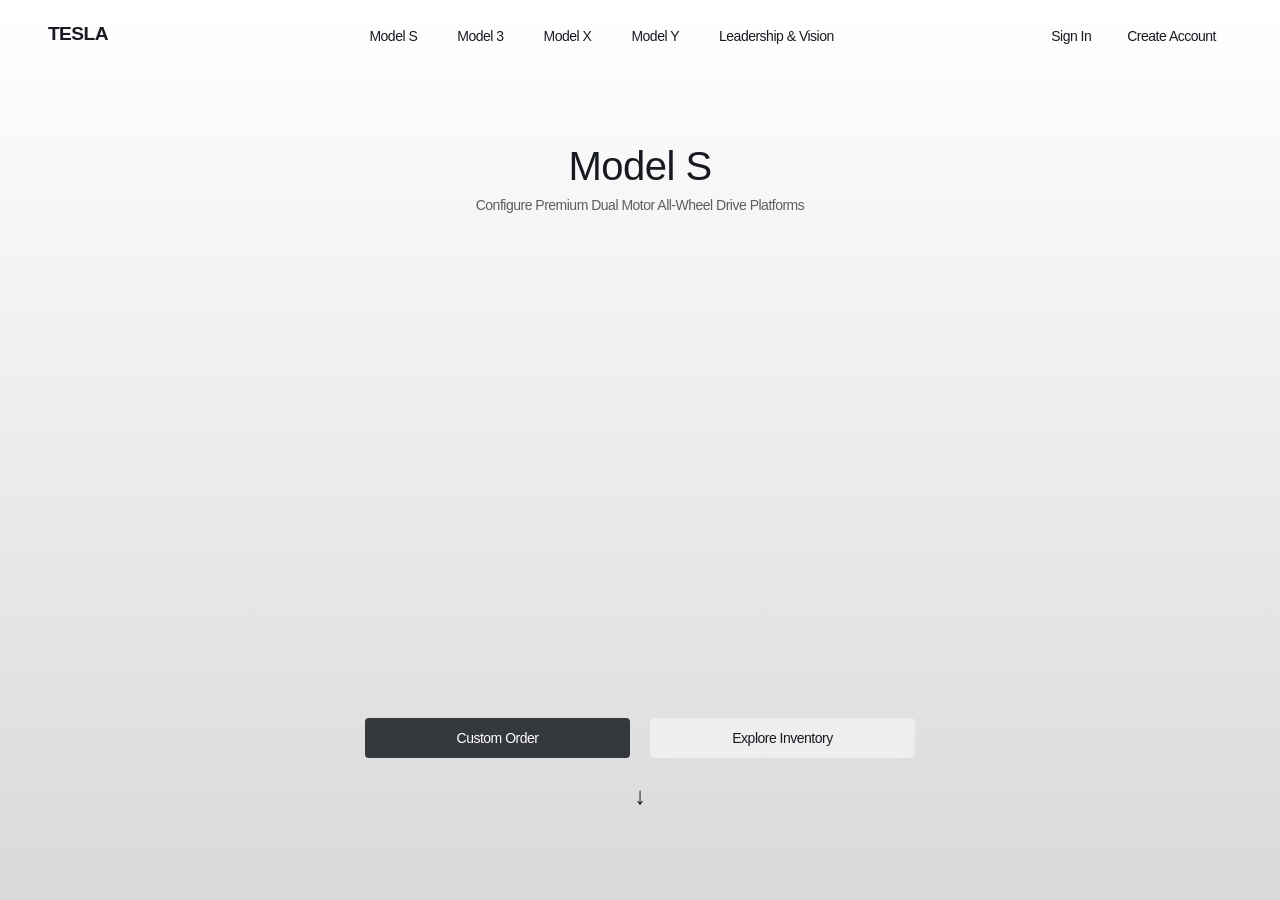
==== index.html @ 96de5355 "initial site" ====
<!DOCTYPE html>
<html lang="en">
<head>
    <meta charset="UTF-8">
    <meta name="viewport" content="width=device-width, initial-scale=1.0">
    <title>Tesla - Electric Cars, Solar & Clean Energy</title>
    <style>
        :root {
            --tesla-dark: #171a20;
            --tesla-white: #ffffff;
            --tesla-gray: #5c5e62;
            --tesla-light: #f4f4f4;
            --transition-smooth: cubic-bezier(0.25, 1, 0.5, 1);
        }

        * {
            margin: 0;
            padding: 0;
            box-sizing: border-box;
            font-family: -apple-system, BlinkMacSystemFont, "Segoe UI", Roboto, Helvetica, Arial, sans-serif;
            letter-spacing: -0.5px;
        }

        body {
            color: var(--tesla-dark);
            background-color: var(--tesla-white);
            overflow-x: hidden;
        }

        /* Top Navigation Header Bar */
        header {
            position: fixed;
            top: 0;
            left: 0;
            width: 100%;
            display: flex;
            justify-content: space-between;
            align-items: center;
            padding: 20px 48px;
            z-index: 10;
            background: transparent;
            transition: background-color 0.3s, backdrop-filter 0.3s;
        }

        .logo svg {
            width: 120px;
            height: 24px;
            fill: var(--tesla-dark);
            transition: fill 0.5s var(--transition-smooth);
        }

        nav.center-nav {
            display: flex;
            gap: 8px;
        }

        nav.center-nav a, nav.right-nav a {
            text-decoration: none;
            color: var(--tesla-dark);
            font-size: 14px;
            font-weight: 500;
            padding: 8px 16px;
            border-radius: 4px;
            transition: background-color 0.3s, color 0.5s;
        }

        nav.center-nav a:hover, nav.right-nav a:hover {
            background-color: rgba(0, 0, 0, 0.05);
        }

        /* Full Screen Snap Layout */
        .scroll-container {
            scroll-snap-type: y mandatory;
            overflow-y: scroll;
            height: 100vh;
        }

        section {
            scroll-snap-align: start;
            height: 100vh;
            width: 100vw;
            position: relative;
            background-size: cover;
            background-position: center;
            display: flex;
            flex-direction: column;
            justify-content: space-between;
            align-items: center;
            padding: 16vh 24px 10vh 24px;
        }

        /* Styled Section Background Arrays using premium clean gradients */
        #model-s {
            background-image: linear-gradient(rgba(255,255,255,0.1), rgba(0,0,0,0.15)), url('https://images.unsplash.com/photo-1617788138017-80ad40651399?auto=format&fit=crop&w=1920&q=80');
        }

        #elon-vision {
            background-image: linear-gradient(rgba(0,0,0,0.4), rgba(0,0,0,0.75)), url('https://images.unsplash.com/photo-1451187580459-43490279c0fa?auto=format&fit=crop&w=1920&q=80');
            color: var(--tesla-white);
        }

        .hero-title {
            text-align: center;
            animation: fadeInUp 1s var(--transition-smooth);
        }

        .hero-title h1 {
            font-size: 40px;
            font-weight: 500;
            margin-bottom: 8px;
        }

        .hero-title p {
            font-size: 14px;
            color: var(--tesla-gray);
        }

        #elon-vision .hero-title p {
            color: var(--tesla-light);
            max-width: 500px;
            margin: 8px auto 0 auto;
            line-height: 1.5;
        }

        /* Call To Action Buttons */
        .cta-container {
            display: flex;
            flex-direction: column;
            align-items: center;
            gap: 24px;
            width: 100%;
            max-width: 550px;
            animation: fadeInUp 1.2s var(--transition-smooth);
        }

        .button-group {
            display: flex;
            gap: 20px;
            width: 100%;
        }

        .btn {
            flex: 1;
            padding: 12px 24px;
            font-size: 14px;
            font-weight: 500;
            border: none;
            border-radius: 4px;
            cursor: pointer;
            text-align: center;
            text-decoration: none;
            transition: opacity 0.3s;
            backdrop-filter: blur(8px);
        }

        .btn-primary {
            background-color: rgba(23, 26, 32, 0.85);
            color: var(--tesla-white);
        }

        .btn-secondary {
            background-color: rgba(244, 244, 244, 0.7);
            color: var(--tesla-dark);
        }

        .btn-musk-primary {
            background-color: var(--tesla-white);
            color: var(--tesla-dark);
        }

        .btn-musk-secondary {
            background-color: transparent;
            border: 2px solid var(--tesla-white);
            color: var(--tesla-white);
        }

        .btn:hover {
            opacity: 0.85;
        }

        .arrow-indicator {
            font-size: 24px;
            animation: bounce 2s infinite;
            cursor: pointer;
            user-select: none;
        }

        /* Animations */
        @keyframes fadeInUp {
            from { opacity: 0; transform: translateY(20px); }
            to { opacity: 1; transform: translateY(0); }
        }

        @keyframes bounce {
            0%, 20%, 50%, 80%, 100% { transform: translateY(0); }
            40% { transform: translateY(-6px); }
            60% { transform: translateY(-3px); }
        }

        @media (max-width: 768px) {
            header { padding: 20px 24px; }
            .center-nav { display: none; } /* Native behavior layout for mobile viewports */
            .button-group { flex-direction: column; gap: 12px; }
        }
    </style>
</head>
<body>

    <header id="site-header">
        <div class="logo">
            <svg viewBox="0 0 100 20"><text x="0" y="15" font-family="sans-serif" font-weight="900" letter-spacing="4">TESLA</text></svg>
        </div>
        <nav class="center-nav">
            <a href="#model-s" onclick="adjustTheme('dark')">Model S</a>
            <a href="#model-3">Model 3</a>
            <a href="#model-x">Model X</a>
            <a href="#model-y">Model Y</a>
            <a href="#elon-vision" onclick="adjustTheme('light')">Leadership & Vision</a>
        </nav>
        <nav class="right-nav" id="auth-nav">
            <a href="login.html" id="login-link">Sign In</a>
            <a href="signup.html" id="signup-link">Create Account</a>
        </nav>
    </header>

    <div class="scroll-container" id="main-scroller">
        
        <section id="model-s">
            <div class="hero-title">
                <h1>Model S</h1>
                <p>Configure Premium Dual Motor All-Wheel Drive Platforms</p>
            </div>

            <div class="cta-container">
                <div class="button-group">
                    <a href="configurator.html" class="btn btn-primary">Custom Order</a>
                    <a href="fleet_overview.html" class="btn btn-secondary">Explore Inventory</a>
                </div>
                <div class="arrow-indicator" onclick="scrollToVision()">↓</div>
            </div>
        </section>

        <section id="elon-vision">
            <div class="hero-title">
                <h1>Autonomy & Compute Scaling</h1>
                <p>Engineering Master Plan initiatives to convert structural production capacity into high-efficiency neural compute arrays, sustainable storage grids, and humanoid robotics pipelines.</p>
            </div>

            <div class="cta-container">
                <div class="button-group">
                    <a href="biography_blueprint.html" class="btn btn-musk-primary">Strategic Milestones</a>
                    <a href="configurator.html" class="btn btn-musk-secondary">Network Configurator</a>
                </div>
            </div>
        </section>

    </div>

    <script>
        // Track intersection boundaries to swap header text themes cleanly depending on the background contrast
        const scroller = document.getElementById('main-scroller');
        
        function adjustTheme(theme) {
            const header = document.getElementById('site-header');
            const svg = header.querySelector('.logo svg');
            const links = header.querySelectorAll('nav a');
            
            if (theme === 'light') {
                svg.style.fill = '#ffffff';
                links.forEach(link => link.style.color = '#ffffff');
            } else {
                svg.style.fill = '#171a20';
                links.forEach(link => link.style.color = '#171a20');
            }
        }

        function scrollToVision() {
            document.getElementById('elon-vision').scrollIntoView({ behavior: 'smooth' });
            adjustTheme('light');
        }

        // Listen for scroll boundaries directly to alter navigation aesthetics automatically
        scroller.addEventListener('scroll', () => {
            const visionTop = document.getElementById('elon-vision').getBoundingClientRect().top;
            if (visionTop <= window.innerHeight / 2) {
                adjustTheme('light');
            } else {
                adjustTheme('dark');
            }
        });
    </script>
</body>
</html>
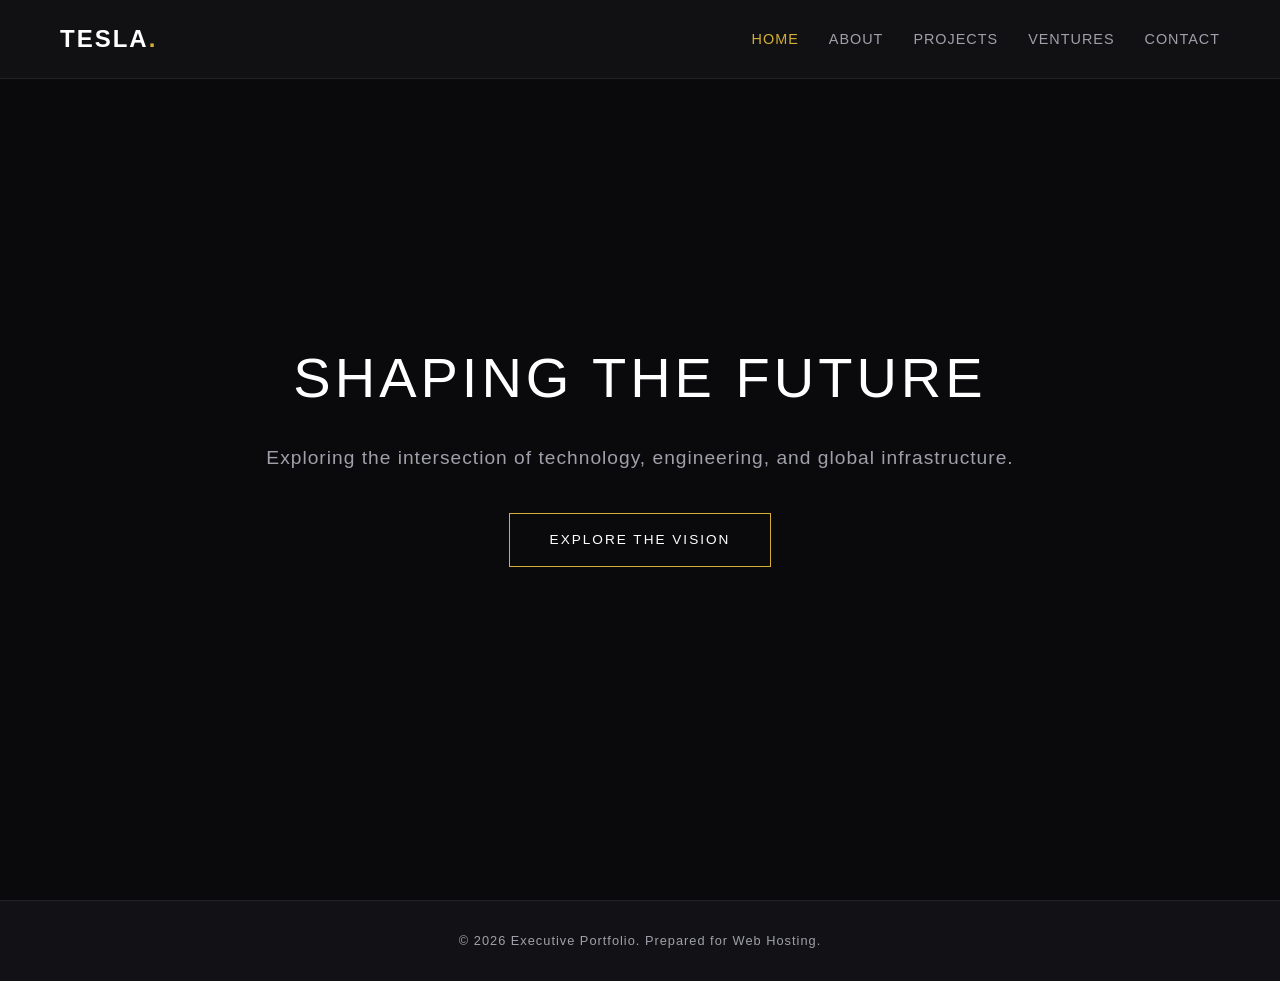
==== commit de943580: "fixed pages" ====
--- a/index.html
+++ b/index.html
@@ -1,293 +1,182 @@
 <!DOCTYPE html>
 <html lang="en">
 <head>
+    <link rel="stylesheet" href="style.css">
     <meta charset="UTF-8">
     <meta name="viewport" content="width=device-width, initial-scale=1.0">
-    <title>Tesla - Electric Cars, Solar & Clean Energy</title>
+    <title>Executive Portfolio | Home</title>
     <style>
+        /* Premium Dark Theme Variables */
         :root {
-            --tesla-dark: #171a20;
-            --tesla-white: #ffffff;
-            --tesla-gray: #5c5e62;
-            --tesla-light: #f4f4f4;
-            --transition-smooth: cubic-bezier(0.25, 1, 0.5, 1);
+            --bg-primary: #0a0a0c;
+            --bg-secondary: #121216;
+            --accent: #d4af37; /* Luxury Gold */
+            --text-main: #ffffff;
+            --text-muted: #a0a0aa;
+            --font-family: 'Helvetica Neue', Arial, sans-serif;
         }
 
         * {
             margin: 0;
             padding: 0;
             box-sizing: border-box;
-            font-family: -apple-system, BlinkMacSystemFont, "Segoe UI", Roboto, Helvetica, Arial, sans-serif;
-            letter-spacing: -0.5px;
         }
 
         body {
-            color: var(--tesla-dark);
-            background-color: var(--tesla-white);
+            background-color: var(--bg-primary);
+            color: var(--text-main);
+            font-family: var(--font-family);
+            line-height: 1.6;
             overflow-x: hidden;
         }
 
-        /* Top Navigation Header Bar */
+        /* Navigation Bar */
         header {
+            background-color: rgba(18, 18, 22, 0.95);
             position: fixed;
+            width: 100%;
             top: 0;
-            left: 0;
-            width: 100%;
+            z-index: 1000;
+            border-bottom: 1px solid #222;
+        }
+
+        .nav-container {
+            max-width: 1200px;
+            margin: 0 auto;
             display: flex;
             justify-content: space-between;
             align-items: center;
-            padding: 20px 48px;
-            z-index: 10;
-            background: transparent;
-            transition: background-color 0.3s, backdrop-filter 0.3s;
+            padding: 20px;
         }
 
-        .logo svg {
-            width: 120px;
-            height: 24px;
-            fill: var(--tesla-dark);
-            transition: fill 0.5s var(--transition-smooth);
+        .logo {
+            font-size: 1.5rem;
+            font-weight: bold;
+            letter-spacing: 2px;
+            color: var(--text-main);
+            text-decoration: none;
         }
 
-        nav.center-nav {
-            display: flex;
-            gap: 8px;
+        .logo span {
+            color: var(--accent);
         }
 
-        nav.center-nav a, nav.right-nav a {
-            text-decoration: none;
-            color: var(--tesla-dark);
-            font-size: 14px;
-            font-weight: 500;
-            padding: 8px 16px;
-            border-radius: 4px;
-            transition: background-color 0.3s, color 0.5s;
+        nav ul {
+            display: flex;
+            list-style: none;
+            gap: 30px;
         }
 
-        nav.center-nav a:hover, nav.right-nav a:hover {
-            background-color: rgba(0, 0, 0, 0.05);
+        nav a {
+            color: var(--text-muted);
+            text-decoration: none;
+            font-size: 0.9rem;
+            text-transform: uppercase;
+            letter-spacing: 1px;
+            transition: color 0.3s ease;
         }
 
-        /* Full Screen Snap Layout */
-        .scroll-container {
-            scroll-snap-type: y mandatory;
-            overflow-y: scroll;
-            height: 100vh;
+        nav a:hover, nav a.active {
+            color: var(--accent);
         }
 
-        section {
-            scroll-snap-align: start;
+        /* Hero Section */
+        .hero {
             height: 100vh;
-            width: 100vw;
-            position: relative;
-            background-size: cover;
-            background-position: center;
             display: flex;
-            flex-direction: column;
-            justify-content: space-between;
             align-items: center;
-            padding: 16vh 24px 10vh 24px;
+            justify-content: center;
+            text-align: center;
+            padding: 0 20px;
+            background: linear-gradient(rgba(10, 10, 12, 0.8), rgba(10, 10, 12, 0.9)), url('placeholder-background.jpg') no-repeat center center/cover;
         }
 
-        /* Styled Section Background Arrays using premium clean gradients */
-        #model-s {
-            background-image: linear-gradient(rgba(255,255,255,0.1), rgba(0,0,0,0.15)), url('https://images.unsplash.com/photo-1617788138017-80ad40651399?auto=format&fit=crop&w=1920&q=80');
+        .hero-content {
+            max-width: 800px;
         }
 
-        #elon-vision {
-            background-image: linear-gradient(rgba(0,0,0,0.4), rgba(0,0,0,0.75)), url('https://images.unsplash.com/photo-1451187580459-43490279c0fa?auto=format&fit=crop&w=1920&q=80');
-            color: var(--tesla-white);
+        .hero h1 {
+            font-size: 3.5rem;
+            font-weight: 300;
+            letter-spacing: 4px;
+            margin-bottom: 20px;
+            text-transform: uppercase;
         }
 
-        .hero-title {
-            text-align: center;
-            animation: fadeInUp 1s var(--transition-smooth);
-        }
-
-        .hero-title h1 {
-            font-size: 40px;
-            font-weight: 500;
-            margin-bottom: 8px;
-        }
-
-        .hero-title p {
-            font-size: 14px;
-            color: var(--tesla-gray);
-        }
-
-        #elon-vision .hero-title p {
-            color: var(--tesla-light);
-            max-width: 500px;
-            margin: 8px auto 0 auto;
-            line-height: 1.5;
-        }
-
-        /* Call To Action Buttons */
-        .cta-container {
-            display: flex;
-            flex-direction: column;
-            align-items: center;
-            gap: 24px;
-            width: 100%;
-            max-width: 550px;
-            animation: fadeInUp 1.2s var(--transition-smooth);
-        }
-
-        .button-group {
-            display: flex;
-            gap: 20px;
-            width: 100%;
+        .hero p {
+            font-size: 1.2rem;
+            color: var(--text-muted);
+            margin-bottom: 40px;
+            letter-spacing: 1px;
         }
 
         .btn {
-            flex: 1;
-            padding: 12px 24px;
-            font-size: 14px;
-            font-weight: 500;
-            border: none;
-            border-radius: 4px;
-            cursor: pointer;
-            text-align: center;
+            display: inline-block;
+            padding: 15px 40px;
+            border: 1px solid var(--accent);
+            color: var(--text-main);
             text-decoration: none;
-            transition: opacity 0.3s;
-            backdrop-filter: blur(8px);
-        }
-
-        .btn-primary {
-            background-color: rgba(23, 26, 32, 0.85);
-            color: var(--tesla-white);
-        }
-
-        .btn-secondary {
-            background-color: rgba(244, 244, 244, 0.7);
-            color: var(--tesla-dark);
-        }
-
-        .btn-musk-primary {
-            background-color: var(--tesla-white);
-            color: var(--tesla-dark);
-        }
-
-        .btn-musk-secondary {
-            background-color: transparent;
-            border: 2px solid var(--tesla-white);
-            color: var(--tesla-white);
+            text-transform: uppercase;
+            font-size: 0.85rem;
+            letter-spacing: 2px;
+            transition: all 0.3s ease;
+            background: transparent;
         }
 
         .btn:hover {
-            opacity: 0.85;
+            background-color: var(--accent);
+            color: var(--bg-primary);
+            cursor: pointer;
         }
 
-        .arrow-indicator {
-            font-size: 24px;
-            animation: bounce 2s infinite;
-            cursor: pointer;
-            user-select: none;
+        /* Footer */
+        footer {
+            background-color: var(--bg-secondary);
+            padding: 30px 20px;
+            text-align: center;
+            border-top: 1px solid #222;
+            font-size: 0.8rem;
+            color: var(--text-muted);
+            letter-spacing: 1px;
         }
 
-        /* Animations */
-        @keyframes fadeInUp {
-            from { opacity: 0; transform: translateY(20px); }
-            to { opacity: 1; transform: translateY(0); }
-        }
-
-        @keyframes bounce {
-            0%, 20%, 50%, 80%, 100% { transform: translateY(0); }
-            40% { transform: translateY(-6px); }
-            60% { transform: translateY(-3px); }
-        }
-
+        /* Responsive Design */
         @media (max-width: 768px) {
-            header { padding: 20px 24px; }
-            .center-nav { display: none; } /* Native behavior layout for mobile viewports */
-            .button-group { flex-direction: column; gap: 12px; }
+            .hero h1 { font-size: 2.5rem; }
+            nav ul { display: none; } /* Simplified for mobile layout */
         }
     </style>
 </head>
 <body>
 
-    <header id="site-header">
-        <div class="logo">
-            <svg viewBox="0 0 100 20"><text x="0" y="15" font-family="sans-serif" font-weight="900" letter-spacing="4">TESLA</text></svg>
+    <header>
+        <div class="nav-container">
+            <a href="index.html" class="logo">TESLA<span>.</span></a>
+            <nav>
+                <ul>
+                    <li><a href="index.html" class="active">Home</a></li>
+                    <li><a href="about.html">About</a></li>
+                    <li><a href="projects.html">Projects</a></li>
+                    <li><a href="ventures.html">Ventures</a></li>
+                    <li><a href="contact.html">Contact</a></li>
+                </ul>
+            </nav>
         </div>
-        <nav class="center-nav">
-            <a href="#model-s" onclick="adjustTheme('dark')">Model S</a>
-            <a href="#model-3">Model 3</a>
-            <a href="#model-x">Model X</a>
-            <a href="#model-y">Model Y</a>
-            <a href="#elon-vision" onclick="adjustTheme('light')">Leadership & Vision</a>
-        </nav>
-        <nav class="right-nav" id="auth-nav">
-            <a href="login.html" id="login-link">Sign In</a>
-            <a href="signup.html" id="signup-link">Create Account</a>
-        </nav>
     </header>
 
-    <div class="scroll-container" id="main-scroller">
-        
-        <section id="model-s">
-            <div class="hero-title">
-                <h1>Model S</h1>
-                <p>Configure Premium Dual Motor All-Wheel Drive Platforms</p>
-            </div>
-
-            <div class="cta-container">
-                <div class="button-group">
-                    <a href="configurator.html" class="btn btn-primary">Custom Order</a>
-                    <a href="fleet_overview.html" class="btn btn-secondary">Explore Inventory</a>
-                </div>
-                <div class="arrow-indicator" onclick="scrollToVision()">↓</div>
+    <main>
+        <section class="hero">
+            <div class="hero-content">
+                <h1>Shaping the Future</h1>
+                <p>Exploring the intersection of technology, engineering, and global infrastructure.</p>
+                <a href="about.html" class="btn">Explore the Vision</a>
             </div>
         </section>
+    </main>
 
-        <section id="elon-vision">
-            <div class="hero-title">
-                <h1>Autonomy & Compute Scaling</h1>
-                <p>Engineering Master Plan initiatives to convert structural production capacity into high-efficiency neural compute arrays, sustainable storage grids, and humanoid robotics pipelines.</p>
-            </div>
+    <footer>
+        <p>&copy; 2026 Executive Portfolio. Prepared for Web Hosting.</p>
+    </footer>
 
-            <div class="cta-container">
-                <div class="button-group">
-                    <a href="biography_blueprint.html" class="btn btn-musk-primary">Strategic Milestones</a>
-                    <a href="configurator.html" class="btn btn-musk-secondary">Network Configurator</a>
-                </div>
-            </div>
-        </section>
-
-    </div>
-
-    <script>
-        // Track intersection boundaries to swap header text themes cleanly depending on the background contrast
-        const scroller = document.getElementById('main-scroller');
-        
-        function adjustTheme(theme) {
-            const header = document.getElementById('site-header');
-            const svg = header.querySelector('.logo svg');
-            const links = header.querySelectorAll('nav a');
-            
-            if (theme === 'light') {
-                svg.style.fill = '#ffffff';
-                links.forEach(link => link.style.color = '#ffffff');
-            } else {
-                svg.style.fill = '#171a20';
-                links.forEach(link => link.style.color = '#171a20');
-            }
-        }
-
-        function scrollToVision() {
-            document.getElementById('elon-vision').scrollIntoView({ behavior: 'smooth' });
-            adjustTheme('light');
-        }
-
-        // Listen for scroll boundaries directly to alter navigation aesthetics automatically
-        scroller.addEventListener('scroll', () => {
-            const visionTop = document.getElementById('elon-vision').getBoundingClientRect().top;
-            if (visionTop <= window.innerHeight / 2) {
-                adjustTheme('light');
-            } else {
-                adjustTheme('dark');
-            }
-        });
-    </script>
 </body>
 </html>
